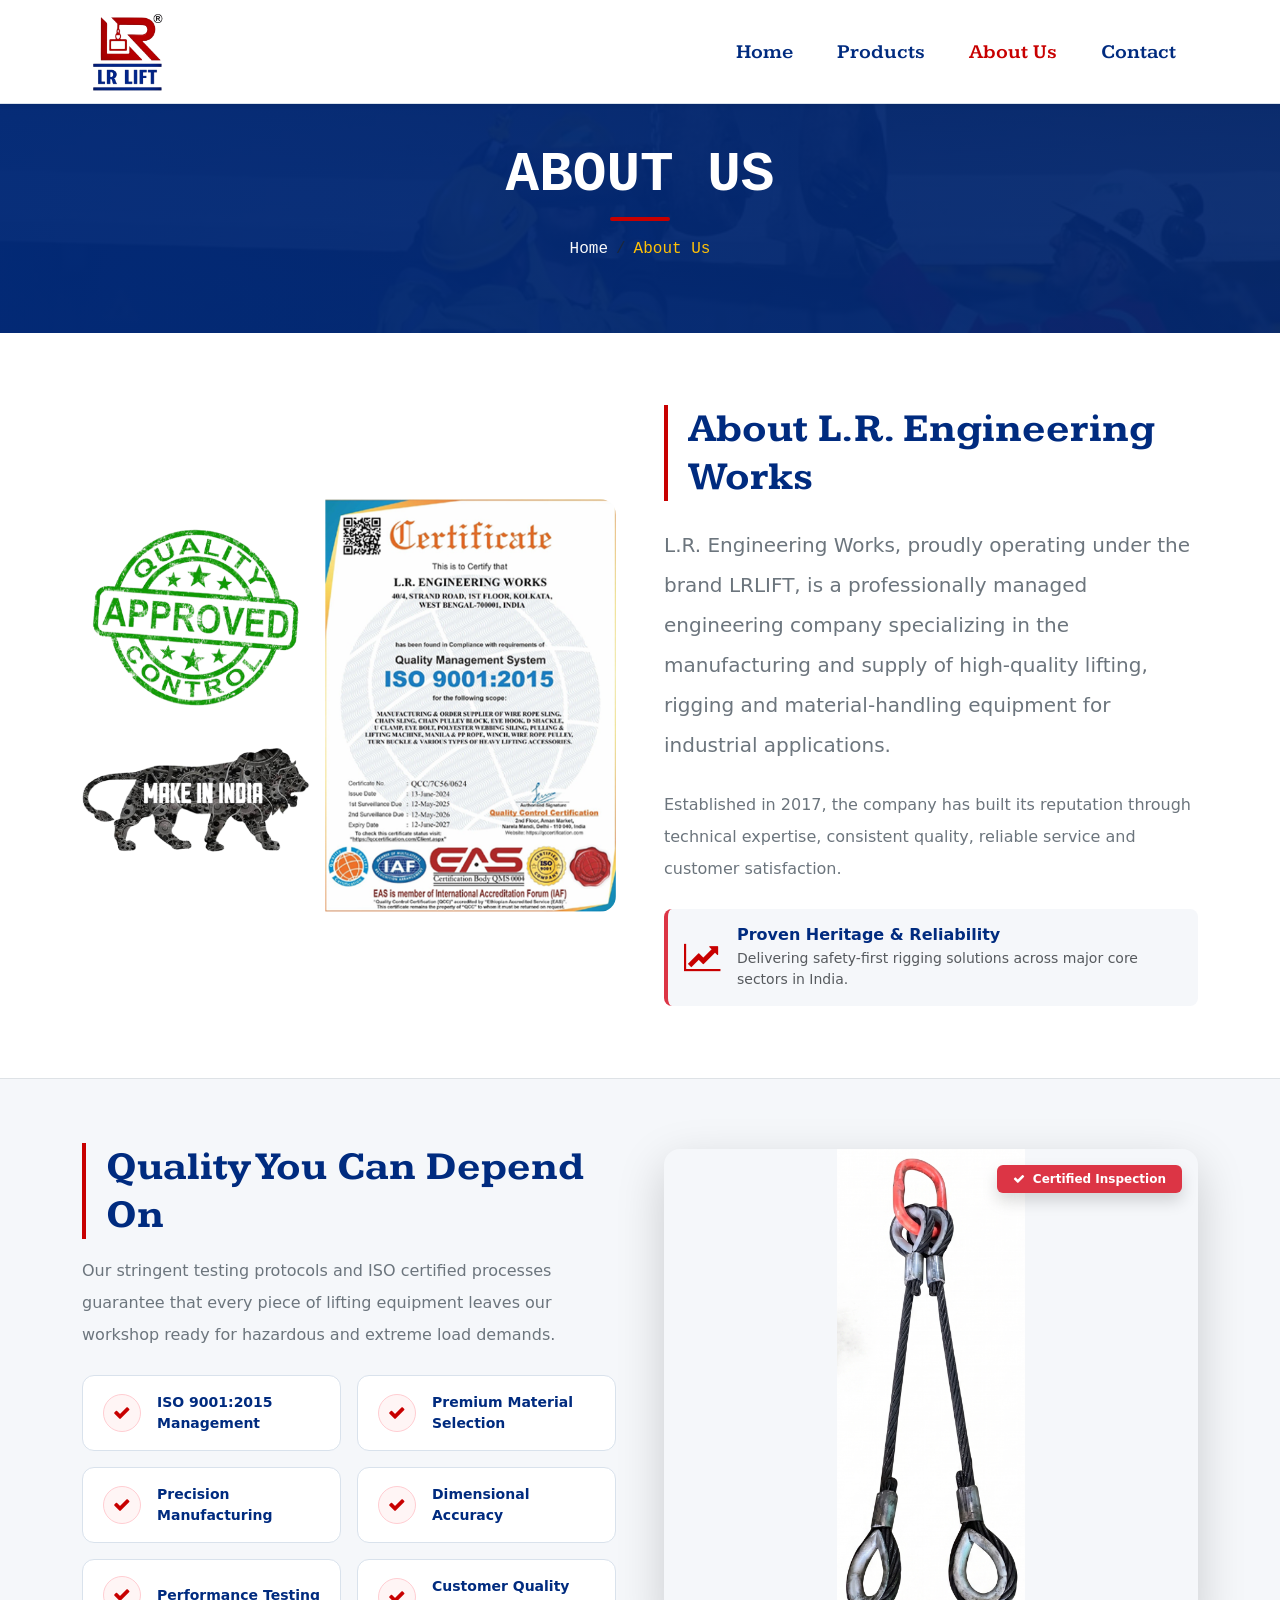
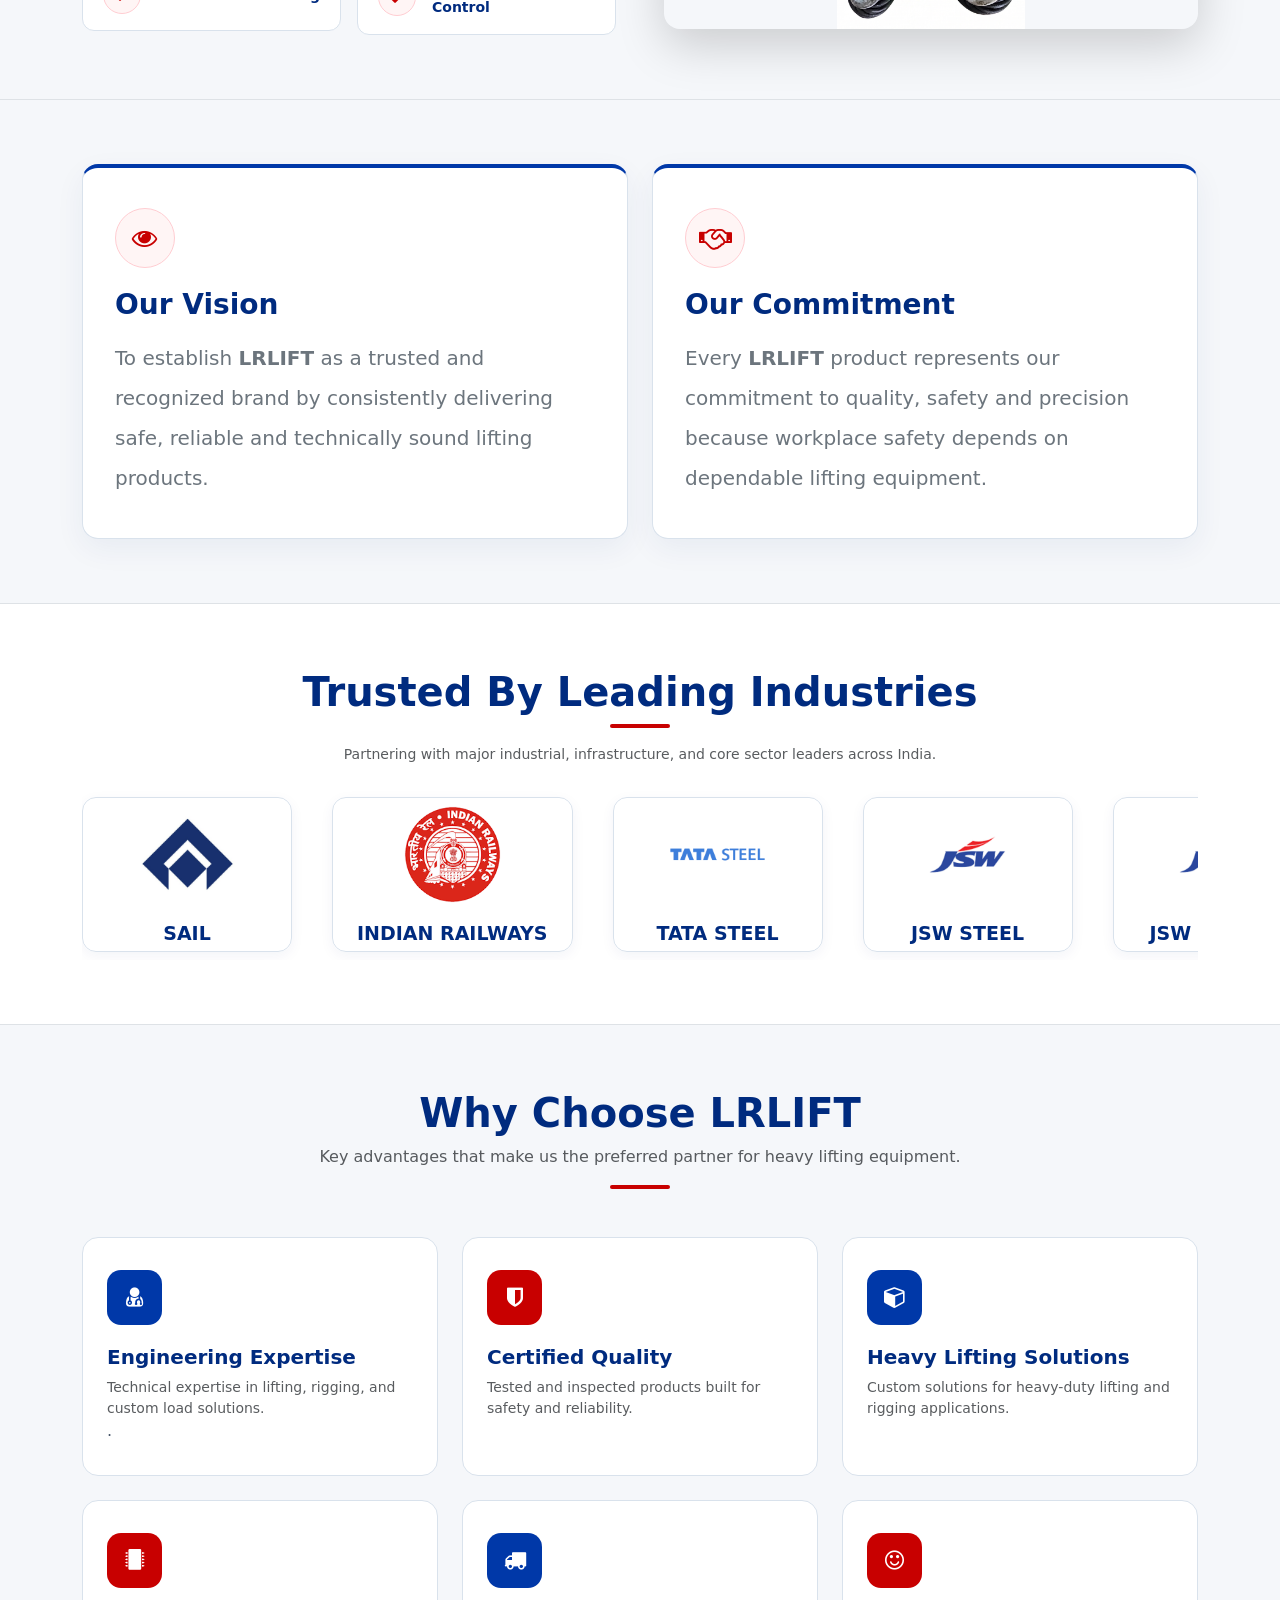
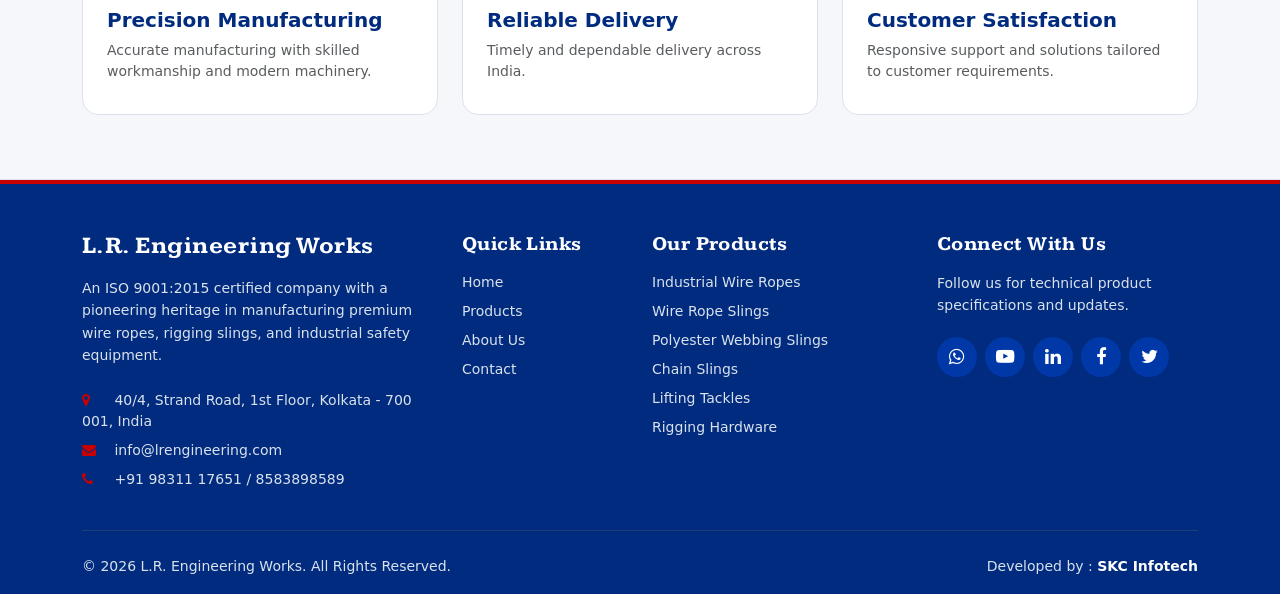
==== about.html @ 14522465 "Upload all data" ====
<!DOCTYPE html>
<html lang="en">

<head>
    <meta charset="utf-8">
    <meta name="viewport" content="width=device-width, initial-scale=1">
    <title>About Us | L.R. Engineering Works - LRLIFT</title>
    <meta name="description"
        content="Learn about L.R. Engineering Works (Brand: LRLIFT) - An ISO 9001:2015 certified manufacturer of high-quality lifting, rigging and material-handling equipment established in 2017.">

    <!-- Bootstrap 5 CDN -->
    <link href="https://cdn.jsdelivr.net/npm/bootstrap@5.0.2/dist/css/bootstrap.min.css" rel="stylesheet"
        integrity="sha384-EVSTQN3/azprG1Anm3QDgpJLIm9Nao0Yz1ztcQTwFspd3yD65VohhpuuCOmLASjC" crossorigin="anonymous">

    <!-- Custom CSS -->
    <link rel="stylesheet" href="style.css">

    <!-- Google Fonts -->
    <link rel="preconnect" href="https://fonts.googleapis.com">
    <link rel="preconnect" href="https://fonts.gstatic.com" crossorigin>
    <link href="https://fonts.googleapis.com/css2?family=Kameron:wght@400..700&display=swap" rel="stylesheet">

    <!-- FontAwesome 4.7 -->
    <link rel="stylesheet" href="https://cdnjs.cloudflare.com/ajax/libs/font-awesome/4.7.0/css/font-awesome.min.css">
</head>

<body>

    <!-- 0. NAVBAR -->
    <nav class="navbar navbar-expand-lg navbar-dark fixed-top custom-navbar shadow-sm">
        <div class="container">
            <a class="navbar-brand py-1" href="index.html">
                <img src="img/lrlogo.png" alt="L.R. Engineering Works Logo" class="navbar-logo">
            </a>

            <button class="navbar-toggler custom-toggler" type="button" data-bs-toggle="collapse"
                data-bs-target="#navbarSupportedContent" aria-controls="navbarSupportedContent" aria-expanded="false"
                aria-label="Toggle navigation">
                <span class="navbar-toggler-icon"></span>
            </button>

            <div class="collapse navbar-collapse" id="navbarSupportedContent">
                <ul class="navbar-nav ms-auto mb-2 mb-lg-0 custom-nav-links">
                    <li class="nav-item">
                        <a class="nav-link" href="index.html">Home</a>
                    </li>
                    <li class="nav-item">
                        <a class="nav-link" href="products.html">Products</a>
                    </li>
                    <li class="nav-item">
                        <a class="nav-link active" aria-current="page" href="about.html">About Us</a>
                    </li>
                    <li class="nav-item">
                        <a class="nav-link" href="contact.html">Contact</a>
                    </li>
                </ul>
            </div>
        </div>
    </nav>

    <!-- SECTION 1 — HERO BANNER -->
    <section class="py-5 bg-dark text-white text-center position-relative"
        style="background-image: linear-gradient(rgba(15, 23, 42, 0.75), rgba(15, 23, 42, 0.8)), url('img/slide1.jpg'); background-size: cover; background-position: center; margin-top: 70px;">
        <div class="container py-4">
            <h1 class="display-4 fw-bold font-monospace text-uppercase tracking-wider">About Us</h1>
            <div class="accent-line mx-auto mb-3"></div>
            <nav aria-label="breadcrumb">
                <ol class="breadcrumb justify-content-center mb-0 small font-monospace">
                    <li class="breadcrumb-item"><a href="index.html" class="text-light text-decoration-none">Home</a>
                    </li>
                    <li class="breadcrumb-item text-warning active" aria-current="page">About Us</li>
                </ol>
            </nav>
        </div>
    </section>

    <!-- SECTION 2 — ABOUT COMPANY -->
    <section class="py-5 bg-white border-bottom">
        <div class="container py-4">
            <div class="row g-5 align-items-center">

                <!-- Left: Company Image -->
                <div class="col-lg-6">
                    <div class="position-relative rounded-4 overflow-hidden ">
                        <img src="img/about-page.png" class="img-fluid w-100 object-cover"
                            alt="L.R. Engineering Works Workshop" style=" object-fit: contain;">
                        <!-- <div class="position-absolute bottom-0 start-0 w-100 p-3 bg-dark bg-opacity-75 text-white">
                            <span class="fw-semibold small"><i class="fa fa-certificate text-accent me-2"></i>ISO
                                9001:2015 Certified Manufacturing Facility</span>
                        </div> -->
                    </div>
                </div>

                <!-- Right: Content -->
                <div class="col-lg-6">
                    <h2 class="heading-accent-red mb-4 display-6">About L.R. Engineering Works</h2>
                    <p class="lead text-secondary lh-lg mb-4">
                        L.R. Engineering Works, proudly operating under the brand <strong>LRLIFT</strong>, is a
                        professionally managed engineering company specializing in the manufacturing and supply of
                        high-quality lifting, rigging and material-handling equipment for industrial applications.
                    </p>
                    <p class="text-secondary lh-lg mb-4">
                        Established in 2017, the company has built its reputation through technical expertise,
                        consistent quality, reliable service and customer satisfaction.
                    </p>
                    <div
                        class="d-flex align-items-center gap-3 p-3 bg-light rounded-3 border-start border-4 border-danger">
                        <i class="fa fa-line-chart fa-2x text-accent"></i>
                        <div>
                            <h6 class="mb-1 fw-bold text-dark">Proven Heritage & Reliability</h6>
                            <p class="mb-0 text-muted small">Delivering safety-first rigging solutions across major core
                                sectors in India.</p>
                        </div>
                    </div>
                </div>

            </div>
        </div>
    </section>



    <!-- SECTION 5 — QUALITY & RELIABILITY -->
    <section class="py-5 bg-light border-bottom">
        <div class="container py-3">
            <div class="row g-5 align-items-center">
                <!-- Right: Content & Checklist -->
                <div class="col-lg-6">
                    <h2 class="heading-accent-red mb-3 display-6">Quality You Can Depend On</h2>
                    <p class="text-secondary lh-lg mb-4">
                        Our stringent testing protocols and ISO certified processes guarantee that every piece of
                        lifting equipment leaves our workshop ready for hazardous and extreme load demands.
                    </p>

                    <div class="row g-3">
                        <div class="col-sm-6">
                            <div class="quality-checklist-item">
                                <div class="check-icon-circle"><i class="fa fa-check"></i></div>
                                <span class="fw-semibold text-dark small">ISO 9001:2015 Management</span>
                            </div>
                        </div>
                        <div class="col-sm-6">
                            <div class="quality-checklist-item">
                                <div class="check-icon-circle"><i class="fa fa-check"></i></div>
                                <span class="fw-semibold text-dark small">Premium Material Selection</span>
                            </div>
                        </div>
                        <div class="col-sm-6">
                            <div class="quality-checklist-item">
                                <div class="check-icon-circle"><i class="fa fa-check"></i></div>
                                <span class="fw-semibold text-dark small">Precision Manufacturing</span>
                            </div>
                        </div>
                        <div class="col-sm-6">
                            <div class="quality-checklist-item">
                                <div class="check-icon-circle"><i class="fa fa-check"></i></div>
                                <span class="fw-semibold text-dark small">Dimensional Accuracy</span>
                            </div>
                        </div>
                        <div class="col-sm-6">
                            <div class="quality-checklist-item">
                                <div class="check-icon-circle"><i class="fa fa-check"></i></div>
                                <span class="fw-semibold text-dark small">Performance Testing</span>
                            </div>
                        </div>
                        <div class="col-sm-6">
                            <div class="quality-checklist-item">
                                <div class="check-icon-circle"><i class="fa fa-check"></i></div>
                                <span class="fw-semibold text-dark small">Customer Quality Control</span>
                            </div>
                        </div>
                    </div>
                </div>
                <!-- Left: Factory Image -->
                <div class="col-lg-6">
                    <div class="position-relative rounded-4 overflow-hidden shadow-lg">
                        <img src="new-img/2-leg-wire-rope-sling.png" class="img-fluid w-100"
                            alt="Factory Quality Inspection" style="height: 480px; object-fit: contain;">
                        <div class="position-absolute top-0 end-0 p-3">
                            <span class="badge bg-danger text-white px-3 py-2 shadow"><i
                                    class="fa fa-check me-2"></i>Certified Inspection</span>
                        </div>
                    </div>
                </div>



            </div>
        </div>
    </section>

    <!-- SECTION 6 — INDUSTRIES WE SERVE -->


    <!-- SECTION 7 — VISION & COMMITMENT -->
    <section class="py-5 bg-light border-bottom">
        <div class="container py-3">
            <div class="row g-4">
                <!-- Our Vision -->
                <div class="col-md-6 col-12">
                    <div class="vision-commitment-card">
                        <div class="vc-icon"><i class="fa fa-eye"></i></div>
                        <h3 class="fw-bold text-dark mb-3">Our Vision</h3>
                        <p class="text-secondary lh-lg mb-0 fs-5">
                            To establish <strong>LRLIFT</strong> as a trusted and recognized brand by consistently
                            delivering safe, reliable and technically sound lifting products.
                        </p>
                    </div>
                </div>

                <!-- Our Commitment -->
                <div class="col-md-6 col-12">
                    <div class="vision-commitment-card">
                        <div class="vc-icon"><i class="fa fa-handshake-o"></i></div>
                        <h3 class="fw-bold text-dark mb-3">Our Commitment</h3>
                        <p class="text-secondary lh-lg mb-0 fs-5">
                            Every <strong>LRLIFT</strong> product represents our commitment to quality, safety and
                            precision because workplace safety depends on dependable lifting equipment.
                        </p>
                    </div>
                </div>
            </div>
        </div>
    </section>

    <!-- SECTION 8 — TRUSTED INDUSTRIAL CLIENTS -->
    <section class="py-5 bg-white border-bottom">
        <div class="container py-3">
            <div class="text-center mb-4">
                <h2 class="fw-bold text-dark display-6 mb-2">Trusted By Leading Industries</h2>
                <div class="accent-line mx-auto mb-3"></div>
                <p class="text-muted small">Partnering with major industrial, infrastructure, and core sector leaders across India.</p>
            </div>

            <div class="client-marquee-container py-2">
                <div class="client-marquee-track">
                    <!-- SAIL -->
                    <div class="client-logo-card" title="Steel Authority of India Limited">
                        <img src="img/sail.jpg" alt="SAIL">
                        <p>SAIL</p>
                    </div>

                    <!-- Indian Railways -->
                    <div class="client-logo-card" title="Indian Railways">
                        <img src="img/rail.png" alt="Indian Railways">
                        <p>INDIAN RAILWAYS</p>
                    </div>

                    <!-- Tata Steel -->
                    <div class="client-logo-card" title="Tata Steel Limited">
                        <img src="img/tata-steel.png" alt="Tata Steel">
                        <p>TATA STEEL</p>
                    </div>

                    <!-- JSW Steel -->
                    <div class="client-logo-card" title="JSW Steel">
                        <img src="img/jsw.png" alt="JSW Steel">
                        <p>JSW STEEL</p>
                    </div>

                    <!-- JSW Cement -->
                    <div class="client-logo-card" title="JSW Cement">
                        <img src="img/jsw.png" alt="JSW Cement">
                        <p>JSW CEMENT</p>
                    </div>

                    <!-- Shiva Cement -->
                    <div class="client-logo-card" title="Shiva Cement Limited">
                        <img src="img/shiva.jpg" alt="Shiva Cement">
                        <p>SHIVA CEMENT</p>
                    </div>

                    <!-- Sunflag Steel -->
                    <div class="client-logo-card" title="Sunflag Iron & Steel Co Ltd">
                        <img src="img/sunflag" alt="Sunflag Steel">
                        <p>SUNFLAG STEEL</p>
                    </div>

                    <!-- Electrosteel -->
                    <div class="client-logo-card" title="Electrosteel Castings Ltd">
                        <img src="img/elec.png" alt="Electrosteel">
                        <p>ELECTROSTEEL</p>
                    </div>

                    <!-- NF Forging -->
                    <div class="client-logo-card" title="NF Forging">
                        <img src="img/nf_forgings_logo.jfif" alt="Electrosteel">
                        <p>NF FORGING</p>
                    </div>

                    <!-- Century Ply -->
                    <div class="client-logo-card" title="Century Plyboards India Ltd">
                        <img src="img/centuryply.png" alt="Century Ply">
                        <p>CENTURY PLY</p>
                    </div>

                    <!-- Alloy Steel Plant -->
                    <div class="client-logo-card" title="Alloy Steel Plant">
                        <img src="img/alloy.jfif" alt="Alloy Steel Plant">
                        <p>ALLOY STEEL PLANT</p>
                    </div>

                    <!-- Coal India -->
                    <div class="client-logo-card" title="Coal India Limited">
                        <img src="img/aaxy2sh85.webp" alt="Coal India">
                        <p>COAL INDIA</p>
                    </div>

                    <!-- NALCO -->
                    <div class="client-logo-card" title="National Aluminium Company Ltd">
                        <img src="img/nalco.jfif" alt="NALCO">
                        <p>NALCO</p>
                    </div>

                    <!-- Bhushan Steel -->
                    <div class="client-logo-card" title="Bhushan Steel Ltd">
                        <img src="img/bhushan.png" alt="Bhushan Steel">
                        <p>BHUSHAN STEEL</p>
                    </div>

                    <!-- Rungta Mines -->
                    <div class="client-logo-card" title="Rungta Mines Ltd">
                        <img src="img/rungta.png" alt="Electrosteel">
                        <p>RUNGTA MINES</p>
                    </div>

                    <!-- Skipper India -->
                    <div class="client-logo-card" title="Skipper India Ltd">
                        <img src="img/elec.png" alt="Electrosteel">
                        <p>SKIPPER INDIA</p>
                    </div>

                    <!-- Seamless Loop Duplicate -->
                    <div class="client-logo-card" title="Steel Authority of India Limited">
                        <img src="img/sail.jpg" alt="SAIL">
                        <p>SAIL</p>
                    </div>
                    <div class="client-logo-card" title="Indian Railways">
                        <img src="img/rail.png" alt="Indian Railways">
                        <p>INDIAN RAILWAYS</p>
                    </div>
                    <div class="client-logo-card" title="Tata Steel Limited">
                        <img src="img/tata-steel.png" alt="Tata Steel">
                        <p>TATA STEEL</p>
                    </div>
                    <div class="client-logo-card" title="JSW Steel">
                        <img src="img/jsw.png" alt="JSW Steel">
                        <p>JSW STEEL</p>
                    </div>
                    <div class="client-logo-card" title="JSW Cement">
                        <img src="img/jsw.png" alt="JSW Cement">
                        <p>JSW CEMENT</p>
                    </div>
                    <div class="client-logo-card" title="Shiva Cement Limited">
                        <img src="img/shiva.jpg" alt="Shiva Cement">
                        <p>SHIVA CEMENT</p>
                    </div>
                    <div class="client-logo-card" title="Sunflag Steel">
                        <img src="img/sunflag" alt="Sunflag Steel">
                        <p>SUNFLAG STEEL</p>
                    </div>
                    <div class="client-logo-card" title="Electrosteel Castings Ltd">
                        <img src="img/elec.png" alt="Electrosteel">
                        <p>ELECTROSTEEL</p>
                    </div>
                    <div class="client-logo-card" title="NF Forging">
                        <img src="img/nf_forgings_logo.jfif" alt="NF Forging">
                        <p>NF FORGING</p>
                    </div>
                    <div class="client-logo-card" title="Century Plyboards India Ltd">
                        <img src="img/centuryply.png" alt="Electrosteel">
                        <p>CENTURY PLY</p>
                    </div>
                    <div class="client-logo-card" title="Alloy Steel Plant">
                        <img src="img/alloy.jfif" alt="Alloy Steel Plant">
                        <p>ALLOY STEEL PLANT</p>
                    </div>
                    <div class="client-logo-card" title="Coal India Limited">
                        <img src="img/aaxy2sh85.webp" alt="Coal India">
                        <p>COAL INDIA</p>
                    </div>
                    <div class="client-logo-card" title="National Aluminium Company Ltd">
                        <img src="img/nalco.jfif" alt="NALCO">
                        <p>NALCO</p>
                    </div>
                    <div class="client-logo-card" title="Bhushan Steel Ltd">
                        <img src="img/bhushan.png" alt="Bhushan Steel">
                        <p>BHUSHAN STEEL</p>
                    </div>
                    <div class="client-logo-card" title="Rungta Mines Ltd">
                        <img src="img/rungta.png" alt="Electrosteel">
                        <p>RUNGTA MINES</p>
                    </div>
                    <div class="client-logo-card" title="Skipper India Ltd">
                        <img src="img/elec.png" alt="Electrosteel">
                        <p>SKIPPER INDIA</p>
                    </div>
                </div>
            </div>
        </div>
    </section>

    <!-- SECTION 9 — WHY CHOOSE LRLIFT -->
    <section class="py-5 bg-light border-bottom">
        <div class="container py-3">
            <div class="text-center mb-5">
                <h2 class="fw-bold text-dark display-6 mb-2">Why Choose LRLIFT</h2>
                <p class="text-muted max-width-text mx-auto">Key advantages that make us the preferred partner for heavy
                    lifting equipment.</p>
                <div class="accent-line mx-auto"></div>
            </div>

            <div class="row g-4">
                <!-- Feature 1 -->
                <div class="col-lg-4 col-md-6 col-12">
                    <div class="feature-grid-card">
                        <div class="feature-icon-box fg-icon-blue"><i class="fa fa-user-md"></i></div>
                        <h5 class="fw-bold text-dark mb-2">Engineering Expertise</h5>
                        <p class="text-muted small mb-0">Technical expertise in lifting, rigging, and custom load solutions.</p>
.
                    </div>
                </div>

                <!-- Feature 2 -->
                <div class="col-lg-4 col-md-6 col-12">
                    <div class="feature-grid-card">
                        <div class="feature-icon-box fg-icon-red"><i class="fa fa-shield"></i></div>
                        <h5 class="fw-bold text-dark mb-2">Certified Quality</h5>
                        <p class="text-muted small mb-0">Tested and inspected products built for safety and reliability.</p>
                    </div>
                </div>

                <!-- Feature 3 -->
                <div class="col-lg-4 col-md-6 col-12">
                    <div class="feature-grid-card">
                        <div class="feature-icon-box fg-icon-blue"><i class="fa fa-cube"></i></div>
                        <h5 class="fw-bold text-dark mb-2">Heavy Lifting Solutions</h5>
                        <p class="text-muted small mb-0">Custom solutions for heavy-duty lifting and rigging applications.</p>
                    </div>
                </div>

                <!-- Feature 4 -->
                <div class="col-lg-4 col-md-6 col-12">
                    <div class="feature-grid-card">
                        <div class="feature-icon-box fg-icon-red"><i class="fa fa-microchip"></i></div>
                        <h5 class="fw-bold text-dark mb-2">Precision Manufacturing</h5>
                        <p class="text-muted small mb-0">Accurate manufacturing with skilled workmanship and modern
machinery.</p>
                    </div>
                </div>

                <!-- Feature 5 -->
                <div class="col-lg-4 col-md-6 col-12">
                    <div class="feature-grid-card">
                        <div class="feature-icon-box fg-icon-blue"><i class="fa fa-truck"></i></div>
                        <h5 class="fw-bold text-dark mb-2">Reliable Delivery</h5>
                        <p class="text-muted small mb-0">Timely and dependable delivery across India.</p>
                    </div>
                </div>

                <!-- Feature 6 -->
                <div class="col-lg-4 col-md-6 col-12">
                    <div class="feature-grid-card">
                        <div class="feature-icon-box fg-icon-red"><i class="fa fa-smile-o"></i></div>
                        <h5 class="fw-bold text-dark mb-2">Customer Satisfaction</h5>
                        <div class="text-muted small mb-0">Responsive support and solutions tailored to customer

requirements.</div>
                    </div>
                </div>
            </div>
        </div>
    </section>

    <!-- SECTION 10 — BOTTOM CTA -->


    <!-- FOOTER -->
    <footer id="contact" class="custom-footer pt-5 pb-3">
        <div class="container">
            <div class="row g-4 mb-4">

                <div class="col-lg-4 col-md-6">
                    <h4 class="footer-heading mb-3 text-white">L.R. Engineering Works</h4>
                    <p class="footer-text small mb-4">
                        An ISO 9001:2015 certified company with a pioneering heritage in manufacturing premium wire
                        ropes, rigging slings, and industrial safety equipment.
                    </p>
                    <ul class="list-unstyled footer-contact-info small">
                        <li class="mb-2"><i class="fa fa-map-marker text-accent me-2"></i> 40/4, Strand Road, 1st Floor,
                            Kolkata - 700 001, India</li>
                        <li class="mb-2"><i class="fa fa-envelope text-accent me-2"></i> info@lrengineering.com</li>
                        <li><i class="fa fa-phone text-accent me-2"></i> +91 98311 17651 / 8583898589</li>
                    </ul>
                </div>

                <div class="col-lg-2 col-md-6 col-6">
                    <h5 class="footer-heading mb-3 text-white">Quick Links</h5>
                    <ul class="list-unstyled footer-links small">
                        <li class="mb-2"><a href="index.html">Home</a></li>
                        <li class="mb-2"><a href="products.html">Products</a></li>
                        <li class="mb-2"><a href="about.html">About Us</a></li>
                        <li><a href="#contact">Contact</a></li>
                    </ul>
                </div>

                <div class="col-lg-3 col-md-6 col-6">
                    <h5 class="footer-heading mb-3 text-white">Our Products</h5>
                    <ul class="list-unstyled footer-links small">
                        <li class="mb-2"><a href="wire-rope.html">Industrial Wire Ropes</a></li>
                        <li class="mb-2"><a href="wire-rope-sling.html">Wire Rope Slings</a></li>
                        <li class="mb-2"><a href="polyester-webbing-sling.html">Polyester Webbing Slings</a></li>
                        <li class="mb-2"><a href="chain-sling.html">Chain Slings</a></li>
                        <li class="mb-2"><a href="lifting-tackles.html">Lifting Tackles</a></li>
                        <li><a href="fittings-store.html">Rigging Hardware</a></li>
                    </ul>
                </div>

                <div class="col-lg-3 col-md-6">
                    <h5 class="footer-heading mb-3 text-white">Connect With Us</h5>
                    <p class="footer-text small mb-3">Follow us for technical product specifications and updates.</p>

                    <div class="d-flex flex-wrap gap-2 pt-1 footer-social-grid">
                        <a href="https://wa.me/yournumber" target="_blank" class="f-social-btn fsb-whatsapp"
                            title="WhatsApp"><i class="fa fa-whatsapp"></i></a>
                        <a href="https://youtube.com/yourchannel" target="_blank" class="f-social-btn fsb-youtube"
                            title="YouTube"><i class="fa fa-youtube-play"></i></a>
                        <a href="https://linkedin.com/company/yourcompany" target="_blank"
                            class="f-social-btn fsb-linkedin" title="LinkedIn"><i class="fa fa-linkedin"></i></a>
                        <a href="https://facebook.com/yourpage" target="_blank" class="f-social-btn fsb-facebook"
                            title="Facebook"><i class="fa fa-facebook"></i></a>
                        <a href="https://twitter.com/yourhandle" target="_blank" class="f-social-btn fsb-twitter"
                            title="Twitter"><i class="fa fa-twitter"></i></a>
                    </div>
                </div>

            </div>

            <hr class="border-secondary my-4 opacity-25">

            <div class="row align-items-center g-2 footer-credits-row small">
                <div class="col-md-6 text-center text-md-start">
                    <p class="mb-0 footer-text">&copy; 2026 L.R. Engineering Works. All Rights Reserved.</p>
                </div>
                <div class="col-md-6 text-center text-md-end">
                    <p class="mb-0 footer-text">
                        Developed by : <a href="https://skcinfotech.in/" target="_blank"
                            class="agency-link fw-semibold">SKC Infotech</a>
                    </p>
                </div>
            </div>
        </div>
    </footer>

    <script src="https://cdn.jsdelivr.net/npm/bootstrap@5.0.2/dist/js/bootstrap.bundle.min.js"
        integrity="sha384-MrcW6ZMFYlzcLA8Nl+NtUVF0sA7MsXsP1UyJoMp4YLEuNSfAP+JcXn/tWtIaxVXM"
        crossorigin="anonymous"></script>
</body>

</html>
---- style.css ----
:root {
    --navbar-bg: #0038A8;
    --primary-blue: #0038A8;
    --deep-blue: #002B7F;
    --accent-color: #C80000;
    --accent-hover: #8F0000;
    --accent-btn-hover: #8F0000;
    --text-color: #FFFFFF;
    --heading-color: #002B7F;
    --bg-light: #F5F7FA;
    --border-light: #D9E2EC;
    --font-heading: 'Kameron', serif;
    --primary-navy: #002B7F;
    --accent-gold: #C80000;
    --text-slate: #475569;
    --bg-white: #ffffff;
}
body {
    margin: 0;
    padding: 0 !important;
    background-color: #ffffff;
    color: #475569;
}
#heroCarousel {
    margin-top: 70px; 
    width: 100%;
    margin-bottom: 0;
    padding: 0;
    overflow: hidden !important;
}
.accent-line {
    width: 60px;
    height: 4px;
    background-color: var(--accent-color);
    border-radius: 2px;
}
.custom-navbar {
    background-color: #ffffff !important;
    transition: background 0.3s ease;
    border-bottom: 1px solid #D9E2EC;
}
.navbar-logo {
    width: 90px;
    height: auto;
    max-height: 79px;
    object-fit: contain;
}
.custom-nav-links .nav-link {
    color: #002B7F !important;
    font-weight: 600;
    padding-left: 22px !important;
    padding-right: 22px !important;
    font-size: 20px;
    font-family: var(--font-heading), serif;
    font-style: normal;
    transition: color 0.2s ease-in-out;
}
.custom-nav-links .nav-link:hover,
.custom-nav-links .nav-link.active {
    color: var(--accent-color) !important;
}
.custom-navbar .navbar-toggler {
    border-color: #D9E2EC !important;
}
.custom-navbar .navbar-toggler-icon {
    background-image: url("data:image/svg+xml,%3csvg xmlns='http://www.w3.org/2000/svg' viewBox='0 0 30 30'%3e%3cpath stroke='rgba%280, 43, 127, 1%29' stroke-linecap='round' stroke-miterlimit='10' stroke-width='2' d='M4 7h22M4 15h22M4 23h22'/%3e%3c/svg%3e") !important;
}
.custom-toggler:focus {
    box-shadow: none !important;
    outline: 2px solid var(--accent-color);
}
.carousel-item {
    position: relative;
    width: 100%;
    height: 70vh;
    min-height: 450px;
    background-color: #002B7F;
    overflow: hidden;
}
.carousel-img {
    width: 100% !important;
    height: 100% !important;
    object-fit: cover !important; 
    object-position: center center !important;
    margin: 0 !important;
    padding: 0 !important;
}
.carousel-caption-overlay {
    position: absolute;
    top: 0;
    left: 0;
    width: 100%;
    height: 100%;
    background: linear-gradient(90deg, rgb(0 0 0 / 88%) 0%, rgb(0 0 0 / 45%) 100%);
    color: #ffffff;
}
.max-width-text {
    max-width: 650px;
}
.btn-accent {
    background-color: var(--accent-color) !important;
    color: #ffffff !important;
    border: none;
    transition: all 0.2s ease-in-out;
}
.btn-accent:hover {
    background-color: var(--accent-hover) !important;
    color: #ffffff !important;
    transform: translateY(-2px);
}
section.bg-dark.position-relative::before {
    content: '';
    position: absolute;
    top: 0;
    left: 0;
    right: 0;
    bottom: 0;
    background: linear-gradient(90deg, rgba(0, 43, 127, 0.88) 0%, rgba(0, 43, 127, 0.75) 100%) !important;
    z-index: 1;
}
section.bg-dark.position-relative > * {
    position: relative;
    z-index: 2;
}
.text-accent {
    color: var(--accent-color) !important;
}
.text-dark {
    color: #002B7F !important;
}
.credentials-list .list-group-item {
    font-size: 0.95rem;
    color: #475569;
    border: none;
    background: transparent;
}
.zoom-card {
    transition: transform 0.35s cubic-bezier(0.25, 1, 0.5, 1), box-shadow 0.35s ease, border-color 0.35s ease;
    will-change: transform;
    border: 1px solid #D9E2EC !important;
}
.zoom-card:hover {
    transform: scale(1.03);
    box-shadow: 0 1rem 3rem rgba(0, 56, 168, 0.15) !important;
    border-color: var(--accent-color) !important;
}
.product-card {
    background-color: #ffffff;
    border-radius: 12px !important;
    overflow: hidden;
    transition: transform 0.3s cubic-bezier(0.25, 1, 0.5, 1), box-shadow 0.3s ease, border-color 0.3s ease;
    will-change: transform;
    border: 1px solid #D9E2EC !important;
}
.product-card:hover {
    transform: translateY(-8px);
    box-shadow: 0 1rem 2.5rem rgba(0, 56, 168, 0.15) !important;
    border-color: var(--accent-color) !important;
}
.product-img-container {
    width: 100%;
    height: 260px !important; 
    background-color: #F5F7FA; 
    padding: 16px !important; 
    display: flex;
    align-items: center;
    justify-content: center;
    overflow: hidden;
    border-top-left-radius: 12px;
    border-top-right-radius: 12px;
}
.product-img {
    max-width: 100% !important;
    max-height: 100% !important;
    width: auto !important;
    height: auto !important;
    object-fit: contain !important; 
    object-position: center center !important; 
    transition: transform 0.4s cubic-bezier(0.25, 1, 0.5, 1);
}
.product-card:hover .product-img {
    max-width: 100% !important;
    max-height: 100% !important;
    width: auto !important;
    height: auto !important;
    object-fit: contain !important; 
    object-position: center center !important; 
    transition: transform 0.4s cubic-bezier(0.25, 1, 0.5, 1);
}
.modal-product-img-container {
    width: 100%;
    height: 380px !important; 
    max-height: 420px !important;
    background-color: #F5F7FA; 
    padding: 20px !important; 
    display: flex;
    align-items: center;
    justify-content: center;
    overflow: hidden;
    border-radius: 12px;
    border: 1px solid #D9E2EC;
}
.modal-product-img {
    width: 100% !important;
    height: 100% !important;
    max-width: 100% !important;
    max-height: 100% !important;
    object-fit: contain !important; 
    object-position: center center !important; 
    transition: transform 0.4s cubic-bezier(0.25, 1, 0.5, 1);
}
.product-card .card-title {
    color: #002B7F !important; 
    font-size: 1.35rem;
    margin-bottom: 0.75rem;
    text-align: center;
}
.product-card .card-text {
    color: #475569 !important; 
    font-size: 0.92rem;
    line-height: 1.6;
    text-align: justify;
}
.product-card .btn-outline-dark {
    color: #C80000 !important;
    border-color: #C80000 !important;
    transition: all 0.2s ease;
}
.product-card .btn-outline-dark:hover {
    background-color: #C80000 !important;
    border-color: #C80000 !important;
    color: #ffffff !important;
}
.social-btn {
    display: inline-flex;
    align-items: center;
    justify-content: center;
    width: 60px;
    height: 60px;
    border-radius: 50%;
    font-size: 1.6rem;
    text-decoration: none !important;
    background-color: #0038A8 !important;
    box-shadow: 0 4px 6px rgba(0, 56, 168, 0.15);
    transition: transform 0.3s cubic-bezier(0.25, 1, 0.5, 1), background-color 0.3s ease, color 0.3s ease;
    will-change: transform;
}
.social-btn .fa {
    color: #ffffff !important; 
    transition: color 0.3s ease;
}
.social-btn:hover {
    transform: translateY(-5px);
    background-color: #C80000 !important;
}
.social-btn.sb-whatsapp:hover,
.social-btn.sb-youtube:hover,
.social-btn.sb-linkedin:hover,
.social-btn.sb-facebook:hover,
.social-btn.sb-twitter:hover { 
    background-color: #C80000 !important; 
}
@keyframes marqueeScroll {
    0% { transform: translateX(0); }
    100% { transform: translateX(-50%); }
}
.marquee-viewport {
    overflow: hidden !important;
    white-space: nowrap;
}
.marquee-track {
    display: inline-flex;
    width: max-content;
    animation: marqueeScroll 25s linear infinite; 
}
.marquee-track:hover {
    animation-play-state: paused;
}
.marquee-item {
    display: flex;
    align-items: center;
    justify-content: center;
    padding: 0 40px;
    font-size: 1.15rem;
    letter-spacing: 0.05em;
    user-select: none;
    color: #002B7F;
    transition: color 0.2s ease;
}
.marquee-item:hover {
    color: var(--accent-color) !important;
}
.marquee-fade-left,
.marquee-fade-right {
    position: absolute;
    top: 0;
    bottom: 0;
    width: 80px;
    z-index: 2;
    pointer-events: none;
}
.marquee-fade-left {
    left: 0;
    background: linear-gradient(90deg, #F5F7FA 0%, rgba(245, 247, 250, 0) 100%);
}
.marquee-fade-right {
    right: 0;
    background: linear-gradient(-90deg, #F5F7FA 0%, rgba(245, 247, 250, 0) 100%);
}
.vision-img-frame {
    width: 100%;
    height: 480px; 
    overflow: hidden;
}
.vision-hero-img {
    width: 100%;
    height: 100%;
    object-fit: contain;
    object-position: center;
    transition: transform 0.5s ease;
}
.vision-img-frame:hover .vision-hero-img {
    transform: scale(1.04);
}
.vision-icon-box {
    width: 55px;
    height: 55px;
    background-color: #0038A8 !important;
    border: 1px solid #0038A8 !important;
    border-radius: 50% !important;
    display: flex;
    align-items: center;
    justify-content: center;
    transition: all 0.3s cubic-bezier(0.25, 1, 0.5, 1);
}
.vision-icon-box .fa {
    font-size: 1.35rem;
    color: #ffffff !important;
    transition: transform 0.3s ease;
}
.vision-block:hover .vision-icon-box {
    background-color: #C80000 !important;
    border-color: #C80000 !important;
}
.vision-block:hover .vision-icon-box .fa {
    color: #ffffff !important;
    transform: rotate(10deg) scale(1.1);
}
.custom-footer {
    background-color: #002B7F !important; 
    color: #D9E2EC !important; 
    border-top: 4px solid #C80000 !important;
}
.footer-heading {
    font-family: var(--font-heading), serif !important;
    font-weight: 700;
    letter-spacing: 0.02em;
    color: #ffffff !important;
}
.footer-text {
    color: #D9E2EC !important;
    line-height: 1.6;
}
.footer-links a {
    color: #D9E2EC !important;
    text-decoration: none;
    transition: color 0.2s ease, padding-left 0.2s ease;
}
.footer-links a:hover {
    color: var(--accent-color) !important;
    padding-left: 4px; 
}
.footer-contact-info li {
    color: #D9E2EC !important;
}
.footer-contact-info .fa {
    width: 20px;
    color: #C80000 !important;
}
.f-social-btn {
    display: inline-flex;
    align-items: center;
    justify-content: center;
    width: 40px;
    height: 40px;
    border-radius: 50%;
    font-size: 1.15rem;
    color: #ffffff !important;
    background-color: #0038A8 !important;
    text-decoration: none !important;
    transition: transform 0.3s cubic-bezier(0.25, 1, 0.5, 1), background-color 0.2s ease;
    will-change: transform;
}
.f-social-btn:hover {
    transform: translateY(-5px);
    background-color: #C80000 !important;
}
.f-social-btn.fsb-whatsapp:hover,
.f-social-btn.fsb-youtube:hover,
.f-social-btn.fsb-linkedin:hover,
.f-social-btn.fsb-facebook:hover,
.f-social-btn.fsb-twitter:hover { 
    background-color: #C80000 !important; 
}
.agency-link {
    color: #ffffff !important;
    text-decoration: none;
    transition: color 0.2s ease;
}
.agency-link:hover {
    color: var(--accent-color) !important;
}
#company-branding-banner h1 {
    font-family: var(--font-heading), 'Kameron', serif !important;
    letter-spacing: 0.05em;
    color: #002B7F !important;
}
@media (max-width: 991.98px) {
    #heroCarousel {
        margin-top: 56px;
    }
    .custom-nav-links {
        padding-top: 15px;
        padding-bottom: 15px;
        text-align: center;
        background-color: #ffffff !important;
    }
    .custom-nav-links .nav-link {
        padding-top: 10px;
        padding-bottom: 10px;
        border-bottom: 1px solid #D9E2EC;
        color: #002B7F !important;
    }
    .custom-nav-links .nav-item:last-child .nav-link {
        border-bottom: none;
    }
    .carousel-item {
        height: 55vh; 
        min-height: 380px;
    }
    .carousel-caption-overlay h1 {
        font-size: 1.8rem !important;
    }
    .carousel-caption-overlay p {
        font-size: 0.95rem !important;
    }
    .social-btn {
        width: 50px;
        height: 50px;
        font-size: 1.3rem;
    }
    .marquee-item {
        padding: 0 25px;
        font-size: 0.95rem;
    }
    .marquee-track {
        animation-duration: 18s; 
    }
    .vision-img-frame {
        height: 320px; 
        margin-bottom: 1.5rem;
    }
    .vision-icon-box {
        width: 45px;
        height: 45px;
    }
    .vision-icon-box .fa {
        font-size: 1.1rem;
    }
    .footer-heading {
        margin-top: 1rem;
    }
    .footer-social-grid {
        justify-content: start;
    }
}
html {
    scroll-behavior: smooth;
}
.custom-dropdown-menu {
    background-color: #ffffff !important;
    border: 1px solid #D9E2EC !important;
    margin-top: 5px !important;
    border-radius: 8px !important;
    box-shadow: 0 10px 15px -3px rgba(0, 56, 168, 0.1), 0 4px 6px -4px rgba(0, 56, 168, 0.1) !important;
}
.custom-dropdown-menu .dropdown-item {
    color: #002B7F !important;
    font-size: 15px;
    padding: 10px 24px;
    font-family: var(--font-heading), serif;
    transition: all 0.2s ease-in-out;
}
.custom-dropdown-menu .dropdown-item:hover {
    background-color: #F5F7FA !important;
    color: var(--accent-color) !important;
}
.custom-dropdown-menu .dropdown-divider {
    border-color: #D9E2EC !important;
}
.capacity-table {
    border: 1px solid #D9E2EC;
}
.capacity-table th {
    font-size: 0.85rem !important;
    font-weight: 700 !important;
    letter-spacing: 0.05em;
    text-transform: uppercase;
    background-color: #002B7F !important;
    color: #ffffff !important;
    border: 1px solid #002B7F !important;
}
.capacity-table td {
    font-size: 0.9rem !important;
    border: 1px solid #D9E2EC !important;
}
.bg-light-gray {
    background-color: #F5F7FA !important;
}
.bg-light-gray-sub {
    background-color: #E9ECEF !important;
}
.color-badge {
    text-shadow: 0 1px 1px rgba(0, 0, 0, 0.2);
    min-width: 90px;
    text-align: center;
    border-radius: 4px;
    font-weight: 600;
}
.bg-light {
    background-color: #F5F7FA !important;
}
.premium-product-card {
    background-color: #ffffff;
    border-radius: 16px !important;
    overflow: hidden;
    transition: transform 0.3s cubic-bezier(0.25, 1, 0.5, 1), box-shadow 0.3s ease, border-color 0.3s ease;
    border: 1px solid #D9E2EC !important;
    cursor: pointer;
}
.premium-product-card:hover {
    transform: translateY(-8px);
    box-shadow: 0 20px 40px rgba(0, 56, 168, 0.15) !important;
    border-color: var(--accent-color) !important;
}
.premium-product-img-container {
    width: 100%;
    height: 260px !important;
    background-color: #F5F7FA;
    padding: 16px !important;
    overflow: hidden;
    display: flex;
    align-items: center;
    justify-content: center;
    border-bottom: 1px solid #D9E2EC;
    border-top-left-radius: 12px;
    border-top-right-radius: 12px;
}
.premium-product-img {
    max-width: 100% !important;
    max-height: 100% !important;
    width: auto !important;
    height: auto !important;
    object-fit: contain !important;
    object-position: center center !important;
    transition: transform 0.4s cubic-bezier(0.25, 1, 0.5, 1);
}
.premium-product-card:hover .premium-product-img {
    max-width: 100% !important;
    max-height: 100% !important;
    width: auto !important;
    height: auto !important;
    object-fit: contain !important;
    object-position: center center !important;
    transition: transform 0.4s cubic-bezier(0.25, 1, 0.5, 1);
}
.premium-product-title {
    color: #002B7F !important;
    font-family: var(--font-heading), serif;
    font-weight: 700;
    font-size: 1.25rem;
    line-height: 1.4;
    transition: color 0.2s ease;
}
.premium-product-card:hover .premium-product-title {
    color: #C80000 !important;
}
.premium-product-desc {
    color: #475569 !important;
    font-size: 0.9rem;
    line-height: 1.5;
}
.btn-premium-details {
    background-color: #F5F7FA;
    color: #002B7F !important;
    border: 1px solid #D9E2EC !important;
    border-radius: 8px;
    padding: 10px 16px;
    font-size: 0.9rem;
    transition: all 0.2s ease;
}
.premium-product-card:hover .btn-premium-details {
    background-color: #C80000 !important;
    color: #ffffff !important;
    border-color: #C80000 !important;
}
.premium-modal-content {
    background-color: #ffffff;
    border-radius: 20px !important;
    border: none !important;
    overflow: hidden;
    box-shadow: 0 25px 50px -12px rgba(0, 43, 127, 0.25) !important;
}
.premium-modal-header {
    background-color: #0038A8 !important;
    color: #ffffff !important;
    border-bottom: 4px solid #C80000 !important;
    padding: 1.25rem 1.75rem;
}
.premium-modal-header .modal-title {
    font-family: var(--font-heading), serif;
    font-weight: 700;
    letter-spacing: 0.03em;
    color: #ffffff !important;
}
.premium-modal-body {
    padding: 2rem;
    background-color: #ffffff;
}
.product-code-badge {
    background-color: #FFF5F5;
    color: #C80000;
    font-size: 0.8rem;
    font-weight: 700;
    letter-spacing: 0.05em;
    padding: 6px 12px;
    border-radius: 6px;
    border: 1px solid #FFCDD2;
    display: inline-block;
    font-family: monospace;
}
.premium-spec-table {
    border: 1px solid #D9E2EC;
    border-radius: 8px;
    overflow: hidden;
    width: 100%;
}
.premium-spec-table th {
    background-color: #0038A8 !important;
    color: #ffffff !important;
    padding: 10px 16px;
    font-size: 0.85rem;
    border: 1px solid #0038A8 !important;
}
.premium-spec-table td {
    padding: 10px 16px;
    font-size: 0.85rem;
    border: 1px solid #D9E2EC !important;
}
.premium-spec-table tr:nth-child(even) {
    background-color: #F5F7FA;
}
.premium-spec-table td.spec-name {
    font-weight: 600;
    color: #002B7F;
    background-color: #F5F7FA;
}
.premium-spec-table td.spec-value {
    color: #475569;
}
.feature-box, .app-box {
    background-color: #F5F7FA;
    border-radius: 12px;
    padding: 1.25rem;
    border: 1px solid #D9E2EC;
    height: 100%;
}
.feature-box h6, .app-box h6 {
    color: #002B7F;
    font-weight: 700;
    font-size: 0.95rem;
    margin-bottom: 0.75rem;
    font-family: var(--font-heading), serif;
    border-bottom: 2px solid #C80000;
    padding-bottom: 0.5rem;
}
.feature-box ul, .app-box ul {
    padding-left: 1rem;
    margin-bottom: 0;
}
.feature-box li, .app-box li {
    font-size: 0.85rem;
    color: #475569;
    margin-bottom: 0.5rem;
}
.feature-box li:last-child, .app-box li:last-child {
    margin-bottom: 0;
}
.related-products-section {
    background-color: #F5F7FA;
    border-top: 1px solid #D9E2EC;
    padding: 1.5rem 2rem;
}
.related-products-section h6 {
    color: #002B7F;
    font-weight: 700;
    font-family: var(--font-heading), serif;
}
.related-product-btn {
    background-color: #ffffff;
    color: #002B7F !important;
    border: 1px solid #D9E2EC !important;
    border-radius: 8px;
    padding: 8px 14px;
    font-size: 0.85rem;
    font-weight: 600;
    transition: all 0.2s ease;
    text-align: center;
    display: inline-block;
    text-decoration: none !important;
}
.related-product-btn:hover {
    background-color: #C80000 !important;
    color: #ffffff !important;
    border-color: #C80000 !important;
    transform: translateY(-2px);
    box-shadow: 0 4px 10px rgba(200, 0, 0, 0.2);
}
.premium-modal-footer {
    display: flex;
    flex-wrap: wrap;
    gap: 0.5rem;
    padding-top: 1.5rem;
    border-top: 1px solid #D9E2EC;
    margin-top: 1.5rem;
}
.modal-schematic-card {
    background: #ffffff;
    border: 1px dashed #D9E2EC !important;
    border-radius: 12px;
    padding: 1.25rem;
}
.category-section {
    background-color: #F5F7FA !important;
}
.category-card {
    background-color: #ffffff !important;
    border-radius: 16px !important;
    overflow: hidden;
    transition: all 0.4s cubic-bezier(0.25, 1, 0.5, 1);
    border: 1px solid #D9E2EC !important;
    box-shadow: 0 4px 12px rgba(0, 56, 168, 0.04);
}
.category-card:hover {
    transform: translateY(-10px);
    box-shadow: 0 20px 40px rgba(0, 56, 168, 0.15) !important;
    border-color: #C80000 !important;
}
.category-img-container {
    position: relative;
    width: 100%;
    height: 260px !important;
    background-color: #F5F7FA;
    padding: 16px !important;
    display: flex;
    align-items: center;
    justify-content: center;
    overflow: hidden;
    border-top-left-radius: 12px;
    border-top-right-radius: 12px;
}
.category-img {
    max-width: 100% !important;
    max-height: 100% !important;
    width: auto !important;
    height: auto !important;
    object-fit: contain !important;
    object-position: center center !important;
    transition: transform 0.4s ease;
}
.category-card:hover .category-img {
    max-width: 100% !important;
    max-height: 100% !important;
    width: auto !important;
    height: auto !important;
    object-fit: contain !important;
    object-position: center center !important;
    transition: transform 0.4s ease;
}
.category-icon-overlay {
    position: absolute;
    bottom: -24px;
    right: 24px;
    width: 56px;
    height: 56px;
    background-color: #0038A8;
    color: #ffffff;
    border-radius: 50%;
    display: flex;
    align-items: center;
    justify-content: center;
    font-size: 1.5rem;
    box-shadow: 0 4px 10px rgba(0, 56, 168, 0.3);
    border: 3px solid #ffffff;
    z-index: 10;
    transition: transform 0.3s ease, background-color 0.3s ease;
}
.category-card:hover .category-icon-overlay {
    transform: translateY(-5px) scale(1.05);
    background-color: #C80000;
}
.category-card:hover .category-icon-overlay i {
    animation: iconBounce 0.5s ease infinite alternate;
}
@keyframes iconBounce {
    0% { transform: translateY(0); }
    100% { transform: translateY(-4px); }
}
.category-title {
    color: #002B7F;
    font-family: var(--font-heading), serif;
    font-weight: 700;
    font-size: 1.35rem;
    margin-bottom: 0.75rem;
}
.category-desc {
    color: #475569;
    font-size: 0.9rem;
    line-height: 1.6;
}
.category-badge {
    display: none !important;
}
.btn-category-view {
    color: #C80000 !important;
    font-weight: 700;
    font-size: 0.95rem;
    text-decoration: none;
    display: inline-flex;
    align-items: center;
    gap: 8px;
    transition: gap 0.2s ease;
}
.category-card:hover .btn-category-view {
    color: #8F0000 !important;
    gap: 12px;
}
.product-details-section {
    padding: 5rem 0 4rem 0;
    background-color: #ffffff;
}
.product-gallery-main {
    border: 1px solid #D9E2EC;
    border-radius: 16px;
    overflow: hidden;
    background: #F5F7FA;
    box-shadow: 0 4px 12px rgba(0, 56, 168, 0.03);
    margin-bottom: 1.25rem;
    height: 440px !important;
    max-height: 480px !important;
    padding: 20px !important;
    display: flex;
    align-items: center;
    justify-content: center;
}
.product-gallery-main img {
    width: 100% !important;
    height: 100% !important;
    max-width: 100% !important;
    max-height: 100% !important;
    object-fit: contain !important;
    object-position: center center !important;
}
.product-gallery-thumbnails {
    display: flex;
    gap: 10px;
}
.product-thumbnail {
    width: 80px;
    height: 80px;
    border-radius: 8px;
    border: 2px solid #D9E2EC;
    overflow: hidden;
    cursor: pointer;
    background: #ffffff;
    transition: all 0.2s ease;
    display: flex;
    align-items: center;
    justify-content: center;
}
.product-thumbnail:hover, .product-thumbnail.active {
    border-color: #C80000;
    box-shadow: 0 0 0 3px rgba(200, 0, 0, 0.15);
}
.product-thumbnail img {
    width: 100% !important;
    max-width: 100% !important;
    max-height: 100% !important;
    height: auto !important;
    object-fit: contain !important;
    object-position: center center !important;
}
.enquiry-form-card {
    background-color: #ffffff;
    border: 1px solid #D9E2EC;
    border-radius: 16px;
    padding: 2.25rem;
    box-shadow: 0 10px 30px rgba(0, 43, 127, 0.08);
}
.enquiry-form-card h4 {
    color: #002B7F;
    font-weight: 700;
    margin-bottom: 1.5rem;
    font-family: var(--font-heading), serif;
}
.enquiry-form-card .form-control {
    border-radius: 8px;
    border: 1px solid #D9E2EC;
    padding: 0.75rem 1rem;
    font-size: 0.95rem;
    color: #002B7F;
    transition: all 0.2s ease;
}
.enquiry-form-card .form-control:focus {
    border-color: #C80000;
    box-shadow: 0 0 0 3px rgba(200, 0, 0, 0.15);
}
.enquiry-form-card .btn-submit-enquiry {
    background-color: #C80000;
    color: #ffffff;
    border: none;
    border-radius: 8px;
    padding: 0.75rem 2rem;
    font-weight: 700;
    font-size: 0.95rem;
    transition: all 0.2s ease;
}
.enquiry-form-card .btn-submit-enquiry:hover {
    background-color: #8F0000;
    color: #ffffff;
}
.btn-catalog-download {
    display: inline-flex;
    align-items: center;
    justify-content: center;
    gap: 8px;
    border-radius: 8px;
    padding: 0.75rem 1.5rem;
    font-weight: 700;
    font-size: 0.95rem;
    transition: all 0.2s ease;
    border: 2px solid #C80000;
    color: #C80000;
    background: transparent;
}
.btn-catalog-download:hover {
    background-color: #C80000;
    color: #ffffff;
    text-decoration: none;
}
.about-hero {
    position: relative;
    width: 100%;
    min-height: 100vh;
    background: url('img/slide1.jpg') center/cover no-repeat;
    display: flex;
    align-items: center;
    overflow: hidden;
    margin-top: 70px;
}
.about-hero-overlay {
    position: absolute;
    top: 0;
    left: 0;
    width: 100%;
    height: 100%;
    background: linear-gradient(135deg, rgba(0, 43, 127, 0.92) 0%, rgba(0, 56, 168, 0.78) 50%, rgba(15, 23, 42, 0.88) 100%);
    z-index: 1;
}
.about-hero-content {
    position: relative;
    z-index: 2;
}
.badge-lrlift {
    background-color: #C80000;
    color: #ffffff;
    font-size: 0.85rem;
    font-weight: 700;
    letter-spacing: 0.1em;
    padding: 8px 18px;
    border-radius: 30px;
    display: inline-block;
    box-shadow: 0 4px 12px rgba(200, 0, 0, 0.3);
}
.clamp-hero-title {
    font-size: clamp(2rem, 5vw, 3.75rem);
    font-family: var(--font-heading), serif;
    font-weight: 700;
    line-height: 1.15;
    color: #ffffff !important;
}
.clamp-hero-desc {
    font-size: clamp(1rem, 2vw, 1.25rem);
    line-height: 1.7;
    color: #F5F7FA !important;
    max-width: 720px;
}
.heading-accent-red {
    border-left: 4px solid #C80000;
    padding-left: 1.25rem;
    color: #002B7F;
    font-family: var(--font-heading), serif;
    font-weight: 700;
}
.stat-card-glass {
    background: rgba(255, 255, 255, 0.95);
    backdrop-filter: blur(10px);
    border: 1px solid #D9E2EC;
    border-radius: 16px;
    padding: 2rem 1.5rem;
    text-align: center;
    transition: transform 0.35s cubic-bezier(0.25, 1, 0.5, 1), box-shadow 0.35s ease, border-color 0.35s ease;
    height: 100%;
}
.stat-card-glass:hover {
    transform: translateY(-8px);
    box-shadow: 0 20px 40px rgba(0, 56, 168, 0.12);
    border-color: #C80000;
}
.stat-icon {
    width: 60px;
    height: 60px;
    background-color: #0038A8;
    color: #ffffff;
    border-radius: 50%;
    display: inline-flex;
    align-items: center;
    justify-content: center;
    font-size: 1.5rem;
    margin-bottom: 1.25rem;
    transition: transform 0.3s ease, background-color 0.3s ease;
}
.stat-card-glass:hover .stat-icon {
    background-color: #C80000;
    transform: scale(1.1);
}
.stat-number {
    font-size: clamp(2rem, 3.5vw, 2.75rem);
    font-weight: 800;
    color: #C80000;
    line-height: 1;
    margin-bottom: 0.5rem;
}
.stat-label {
    color: #002B7F;
    font-weight: 600;
    font-size: 1rem;
    margin-bottom: 0;
}
.lrlift-product-card {
    background: #ffffff;
    border: 1px solid #D9E2EC;
    border-radius: 16px;
    padding: 2rem 1.5rem;
    position: relative;
    transition: transform 0.35s cubic-bezier(0.25, 1, 0.5, 1), box-shadow 0.35s ease, border-color 0.35s ease;
    height: 100%;
}
.lrlift-product-card:hover {
    transform: translateY(-6px);
    box-shadow: 0 20px 40px rgba(0, 56, 168, 0.15);
    border-color: #C80000;
}
.lrlift-card-icon {
    width: 55px;
    height: 55px;
    background: #F5F7FA;
    color: #0038A8;
    border-radius: 12px;
    display: inline-flex;
    align-items: center;
    justify-content: center;
    font-size: 1.5rem;
    margin-bottom: 1rem;
    transition: transform 0.3s ease, color 0.3s ease, background-color 0.3s ease;
}
.lrlift-product-card:hover .lrlift-card-icon {
    transform: rotate(10deg) scale(1.1);
    background: #C80000;
    color: #ffffff;
}
.floating-badge {
    position: absolute;
    top: 16px;
    right: 16px;
    background-color: #FFF5F5;
    color: #C80000;
    border: 1px solid #FFCDD2;
    font-size: 0.75rem;
    font-weight: 700;
    padding: 4px 10px;
    border-radius: 12px;
}
.quality-checklist-item {
    background: #ffffff;
    border: 1px solid #D9E2EC;
    border-radius: 12px;
    padding: 1rem 1.25rem;
    display: flex;
    align-items: center;
    gap: 1rem;
    transition: border-color 0.2s ease, box-shadow 0.2s ease;
}
.quality-checklist-item:hover {
    border-color: #C80000;
    box-shadow: 0 4px 12px rgba(0, 56, 168, 0.08);
}
.check-icon-circle {
    width: 38px;
    height: 38px;
    background-color: #FFF5F5;
    color: #C80000;
    border: 1px solid #FFCDD2;
    border-radius: 50%;
    display: inline-flex;
    align-items: center;
    justify-content: center;
    font-size: 1.1rem;
    flex-shrink: 0;
}
.industry-card-outline {
    background: #ffffff;
    border: 2px solid #0038A8;
    border-radius: 16px;
    padding: 2rem 1.25rem;
    text-align: center;
    transition: all 0.3s cubic-bezier(0.25, 1, 0.5, 1);
    height: 100%;
}
.industry-card-outline:hover {
    background-color: #0038A8;
    border-color: #0038A8;
    transform: translateY(-6px);
    box-shadow: 0 15px 35px rgba(0, 56, 168, 0.2);
}
.industry-card-outline .industry-icon {
    font-size: 2.25rem;
    color: #C80000;
    margin-bottom: 1rem;
    transition: color 0.3s ease, transform 0.3s ease;
}
.industry-card-outline:hover .industry-icon {
    color: #ffffff;
    transform: scale(1.15);
}
.industry-card-outline .industry-name {
    color: #002B7F;
    font-weight: 700;
    font-size: 1.1rem;
    margin-bottom: 0;
    transition: color 0.3s ease;
}
.industry-card-outline:hover .industry-name {
    color: #ffffff;
}
.vision-commitment-card {
    background: #ffffff;
    border-radius: 16px;
    border: 1px solid #D9E2EC;
    border-top: 4px solid #0038A8 !important;
    padding: 2.5rem 2rem;
    box-shadow: 0 10px 30px rgba(0, 43, 127, 0.06);
    height: 100%;
    transition: transform 0.3s ease, box-shadow 0.3s ease;
}
.vision-commitment-card:hover {
    transform: translateY(-6px);
    box-shadow: 0 20px 40px rgba(0, 43, 127, 0.12);
}
.vc-icon {
    width: 60px;
    height: 60px;
    background-color: #FFF5F5;
    color: #C80000;
    border: 1px solid #FFCDD2;
    border-radius: 50%;
    display: inline-flex;
    align-items: center;
    justify-content: center;
    font-size: 1.6rem;
    margin-bottom: 1.25rem;
}
.client-marquee-container {
    overflow: hidden;
    white-space: nowrap;
    position: relative;
    padding: 1.5rem 0;
}
.client-marquee-track {
    display: inline-flex;
    gap: 2.5rem;
    animation: clientMarquee 30s linear infinite;
    will-change: transform;
}
.client-marquee-container:hover .client-marquee-track {
    animation-play-state: paused;
}
@keyframes clientMarquee {
    0% { transform: translateX(0); }
    100% { transform: translateX(-50%); }
}
.client-logo-badge {
    background: #ffffff;
    border: 1px solid #D9E2EC;
    border-radius: 12px;
    padding: 1rem 2rem;
    display: inline-flex;
    align-items: center;
    justify-content: center;
    min-width: 170px;
    font-weight: 700;
    color: #475569;
    font-size: 1.05rem;
    box-shadow: 0 4px 12px rgba(0, 0, 0, 0.03);
    transition: all 0.3s ease;
    filter: grayscale(100%);
    opacity: 0.8;
}
.client-logo-badge:hover {
    filter: grayscale(0%);
    opacity: 1;
    border-color: #C80000;
    color: #002B7F;
    box-shadow: 0 10px 25px rgba(0, 56, 168, 0.15);
    transform: translateY(-3px);
}
.feature-grid-card {
    background: #ffffff;
    border: 1px solid #D9E2EC;
    border-radius: 16px;
    padding: 2rem 1.5rem;
    transition: transform 0.3s ease, border-color 0.3s ease, box-shadow 0.3s ease;
    height: 100%;
}
.feature-grid-card:hover {
    transform: translateY(-6px);
    box-shadow: 0 20px 40px rgba(0, 56, 168, 0.12);
    border-color: #C80000;
}
.fg-icon-blue {
    background-color: #0038A8;
    color: #ffffff;
}
.fg-icon-red {
    background-color: #C80000;
    color: #ffffff;
}
.feature-icon-box {
    width: 55px;
    height: 55px;
    border-radius: 14px;
    display: inline-flex;
    align-items: center;
    justify-content: center;
    font-size: 1.4rem;
    margin-bottom: 1.25rem;
}
.client-logo-card {
    border: 1.5px solid #D9E2EC;
    border-radius: 14px;
    padding: 1.25rem 1.5rem;
    display: inline-flex;
    flex-direction: column;
    align-items: center;
    justify-content: center;
    gap: 12px;
    height: 155px;
    min-width: 210px;
    box-shadow: 0 4px 14px rgba(0, 43, 127, 0.05);
    transition: all 0.3s cubic-bezier(0.25, 1, 0.5, 1);
    cursor: pointer;
    user-select: none;
    text-align: center;
}
.client-logo-card:hover {
    filter: grayscale(0%);
    opacity: 1;
    border-color: #C80000;
    box-shadow: 0 10px 25px rgba(0, 56, 168, 0.16);
    transform: translateY(-4px) scale(1.03);
}
.client-logo-card img {
    max-height: 105px;
    max-width: 140px;
    width: auto;
    height: auto;
    object-fit: contain;
}
.client-logo-card p {
    margin: 0;
    font-weight: 600;
    font-size: 19px;
    color: #002B7F;
    white-space: nowrap;
    text-align: center;
}
.btn-responsive {
    min-height: 48px;
    display: inline-flex;
    align-items: center;
    justify-content: center;
}
@media (max-width: 991.98px) {
    .about-hero {
        min-height: 75vh;
        margin-top: 56px;
    }
}
@media (max-width: 575.98px) {
    .about-hero {
        min-height: 60vh;
    }
    .btn-responsive {
        width: 100%;
        margin-bottom: 0.5rem;
    }
    .client-marquee-track {
        animation-duration: 20s;
    }
    .client-logo-card {
        height: 135px;
        min-width: 170px;
        padding: 0.9rem 1.1rem;
        gap: 8px;
    }
    .client-logo-card img {
        max-height: 62px;
        max-width: 100px;
    }
    .client-logo-card p {
        font-size: 16px;
    }
}
.wire-rope-constructions-section {
    background-color: #F8FAFC !important;
}
.construction-card {
    background-color: #ffffff !important;
    border: 1px solid #D9E2EC !important;
    border-radius: 14px !important;
    padding: 24px 20px 20px 20px;
    box-shadow: 0 4px 12px rgba(0, 43, 127, 0.04);
    transition: transform 0.25s cubic-bezier(0.25, 1, 0.5, 1), box-shadow 0.25s ease, border-color 0.25s ease;
}
.construction-card:hover {
    transform: translateY(-5px);
    box-shadow: 0 12px 28px rgba(0, 43, 127, 0.1) !important;
    border-color: #002B7F !important;
}
.construction-img-wrapper {
    width: 100%;
    height: 190px;
    display: flex;
    align-items: center;
    justify-content: center;
    padding: 10px;
    margin-bottom: 14px;
    background-color: #ffffff;
}
.construction-img {
    max-width: 170px;
    max-height: 170px;
    width: 100%;
    height: auto;
    aspect-ratio: 1 / 1;
    object-fit: contain;
    display: block;
    margin: 0 auto;
    transition: transform 0.3s ease;
}
.construction-card:hover .construction-img {
    transform: scale(1.04);
}
.construction-card-body {
    padding-top: 14px;
    border-top: 1px solid #EEF2F6;
}
.construction-title {
    color: #002B7F !important;
    font-family: var(--font-heading), 'Kameron', serif;
    font-size: 1.35rem;
    font-weight: 700;
    line-height: 1.3;
    margin-bottom: 0;
    letter-spacing: 0.5px;
    transition: color 0.2s ease;
}
.construction-card:hover .construction-title {
    color: #C80000 !important;
}
@media (max-width: 767.98px) {
    .construction-img-wrapper {
        height: 180px;
    }
    .construction-img {
        max-width: 160px;
        max-height: 160px;
    }
    .construction-title {
        font-size: 1.25rem;
    }
}
.wrs-assemblies-section {
    width: 100%;
    padding: 70px 0;
    background: #eef4f8;
}
.wrs-container {
    width: 100%;
    max-width: 950px;
    margin: 0 auto;
    padding: 0 15px;
}
.wrs-section-heading {
    text-align: center;
    margin-bottom: 40px;
}
.wrs-section-heading h2 {
    margin: 0 0 12px;
    color: #002B7F;
    font-size: 2rem;
    font-weight: 700;
    text-transform: uppercase;
    letter-spacing: 0.5px;
}
.wrs-accent-line {
    width: 60px;
    height: 3px;
    margin: 0 auto 15px;
    background: #dc3545;
    border-radius: 3px;
}
.wrs-section-heading p {
    max-width: 700px;
    margin: 0 auto;
    color: #6c757d;
    font-size: 1rem;
    line-height: 1.7;
}
.wrs-assembly-grid {
    display: grid;
    grid-template-columns: repeat(4, 1fr);
    gap: 12px;
}
.wrs-assembly-card {
    background: #ffffff;
    overflow: hidden;
    transition: transform 0.3s ease, box-shadow 0.3s ease;
}
.wrs-assembly-card:hover {
    transform: translateY(-4px);
    box-shadow: 0 8px 20px rgba(0, 0, 0, 0.10);
}
.wrs-image-box {
    width: 100%;
    height: 245px;
    background: #ffffff;
    display: flex;
    align-items: center;
    justify-content: center;
    overflow: hidden;
}
.wrs-image-box img {
    width: 100%;
    height: 100%;
    object-fit: cover;
    display: block;
    transition: transform 0.4s ease;
}
.wrs-assembly-card:hover .wrs-image-box img {
    transform: scale(1.03);
}
.wrs-card-title {
    min-height: 48px;
    display: flex;
    align-items: center;
    justify-content: center;
    padding: 10px 8px;
    background: #ffffff;
    color: #1f1f1f;
    font-size: 18px;
    font-weight: 600;
    text-align: center;
}
@media (max-width: 991.98px) {
    .wrs-container {
        max-width: 760px;
    }
    .wrs-assembly-grid {
        grid-template-columns: repeat(2, 1fr);
        gap: 14px;
    }
    .wrs-image-box {
        height: 260px;
    }
    .wrs-section-heading h2 {
        font-size: 1.8rem;
    }
}
@media (max-width: 575.98px) {
    .wrs-assemblies-section {
        padding: 50px 0;
    }
    .wrs-container {
        padding: 0 12px;
    }
    .wrs-section-heading {
        margin-bottom: 30px;
    }
    .wrs-section-heading h2 {
        font-size: 1.45rem;
        line-height: 1.3;
    }
    .wrs-section-heading p {
        font-size: 0.9rem;
    }
    .wrs-assembly-grid {
        grid-template-columns: repeat(2, 1fr);
        gap: 10px;
    }
    .wrs-image-box {
        height: 175px;
    }
    .wrs-card-title {
        min-height: 45px;
        font-size: 15px;
        padding: 8px 5px;
    }
}
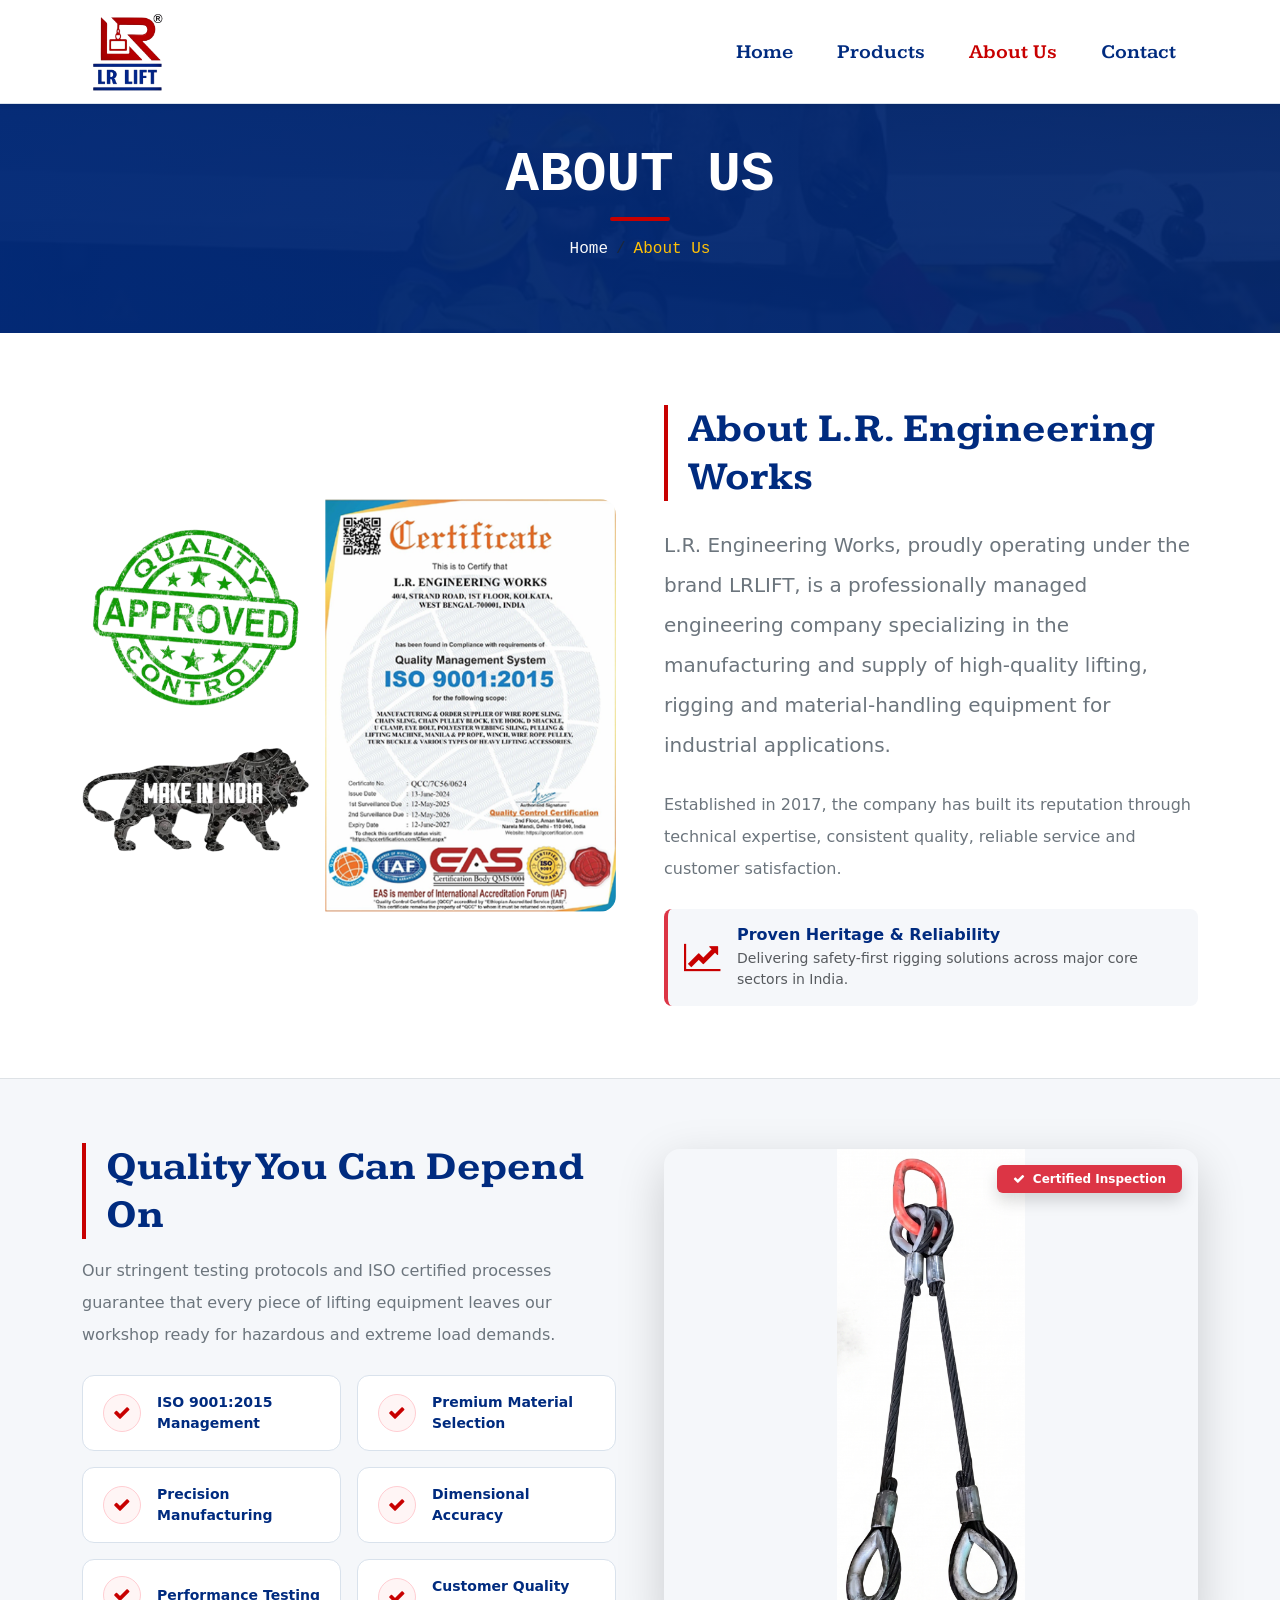
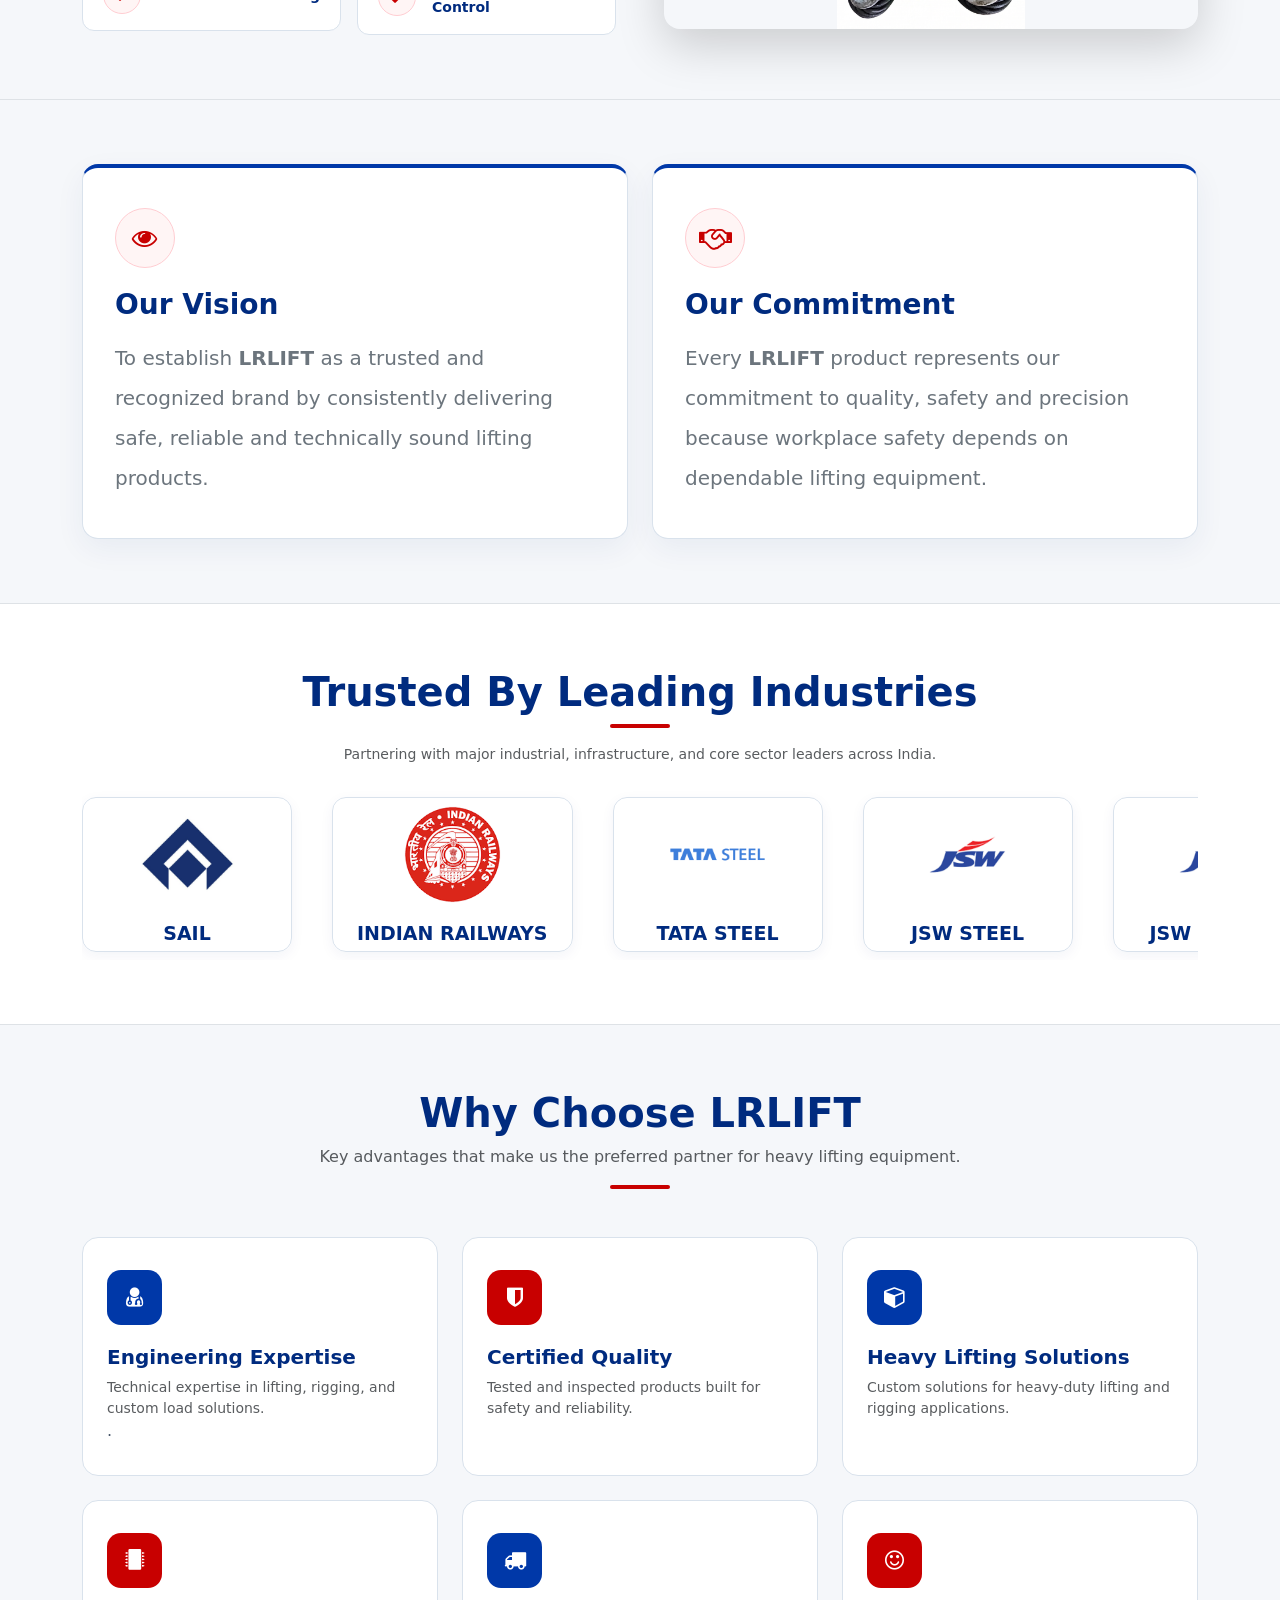
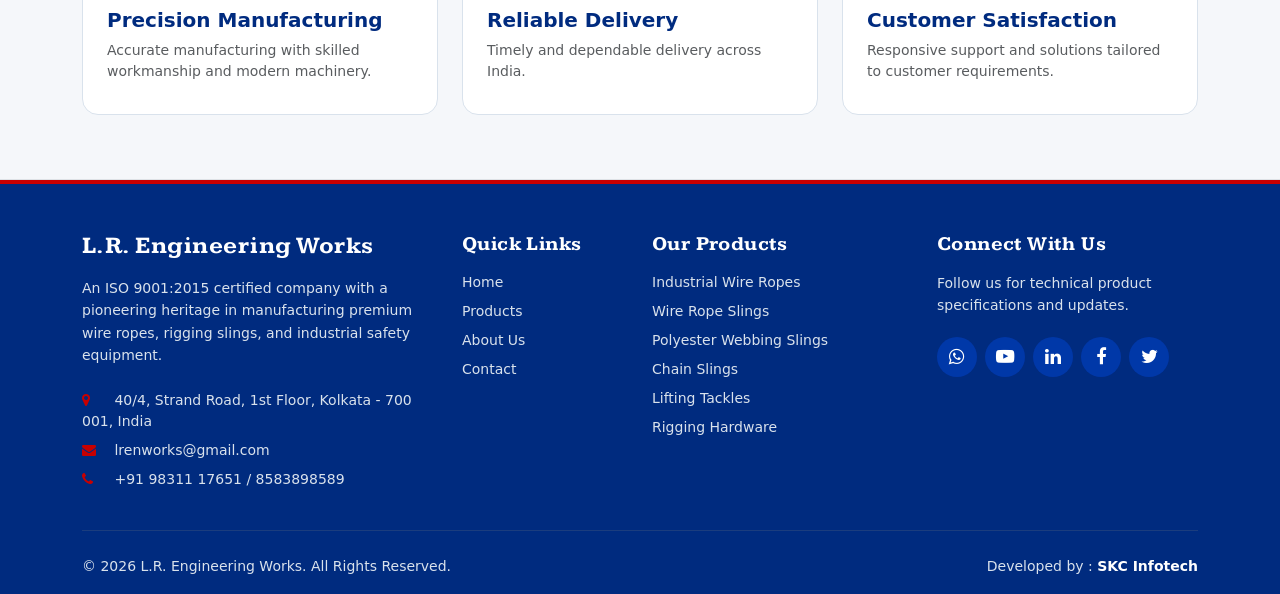
==== commit a97b106d: "Updated project files" ====
--- a/about.html
+++ b/about.html
@@ -489,7 +489,7 @@
                     <ul class="list-unstyled footer-contact-info small">
                         <li class="mb-2"><i class="fa fa-map-marker text-accent me-2"></i> 40/4, Strand Road, 1st Floor,
                             Kolkata - 700 001, India</li>
-                        <li class="mb-2"><i class="fa fa-envelope text-accent me-2"></i> info@lrengineering.com</li>
+                        <li class="mb-2"><i class="fa fa-envelope text-accent me-2"></i> lrenworks@gmail.com</li>
                         <li><i class="fa fa-phone text-accent me-2"></i> +91 98311 17651 / 8583898589</li>
                     </ul>
                 </div>
